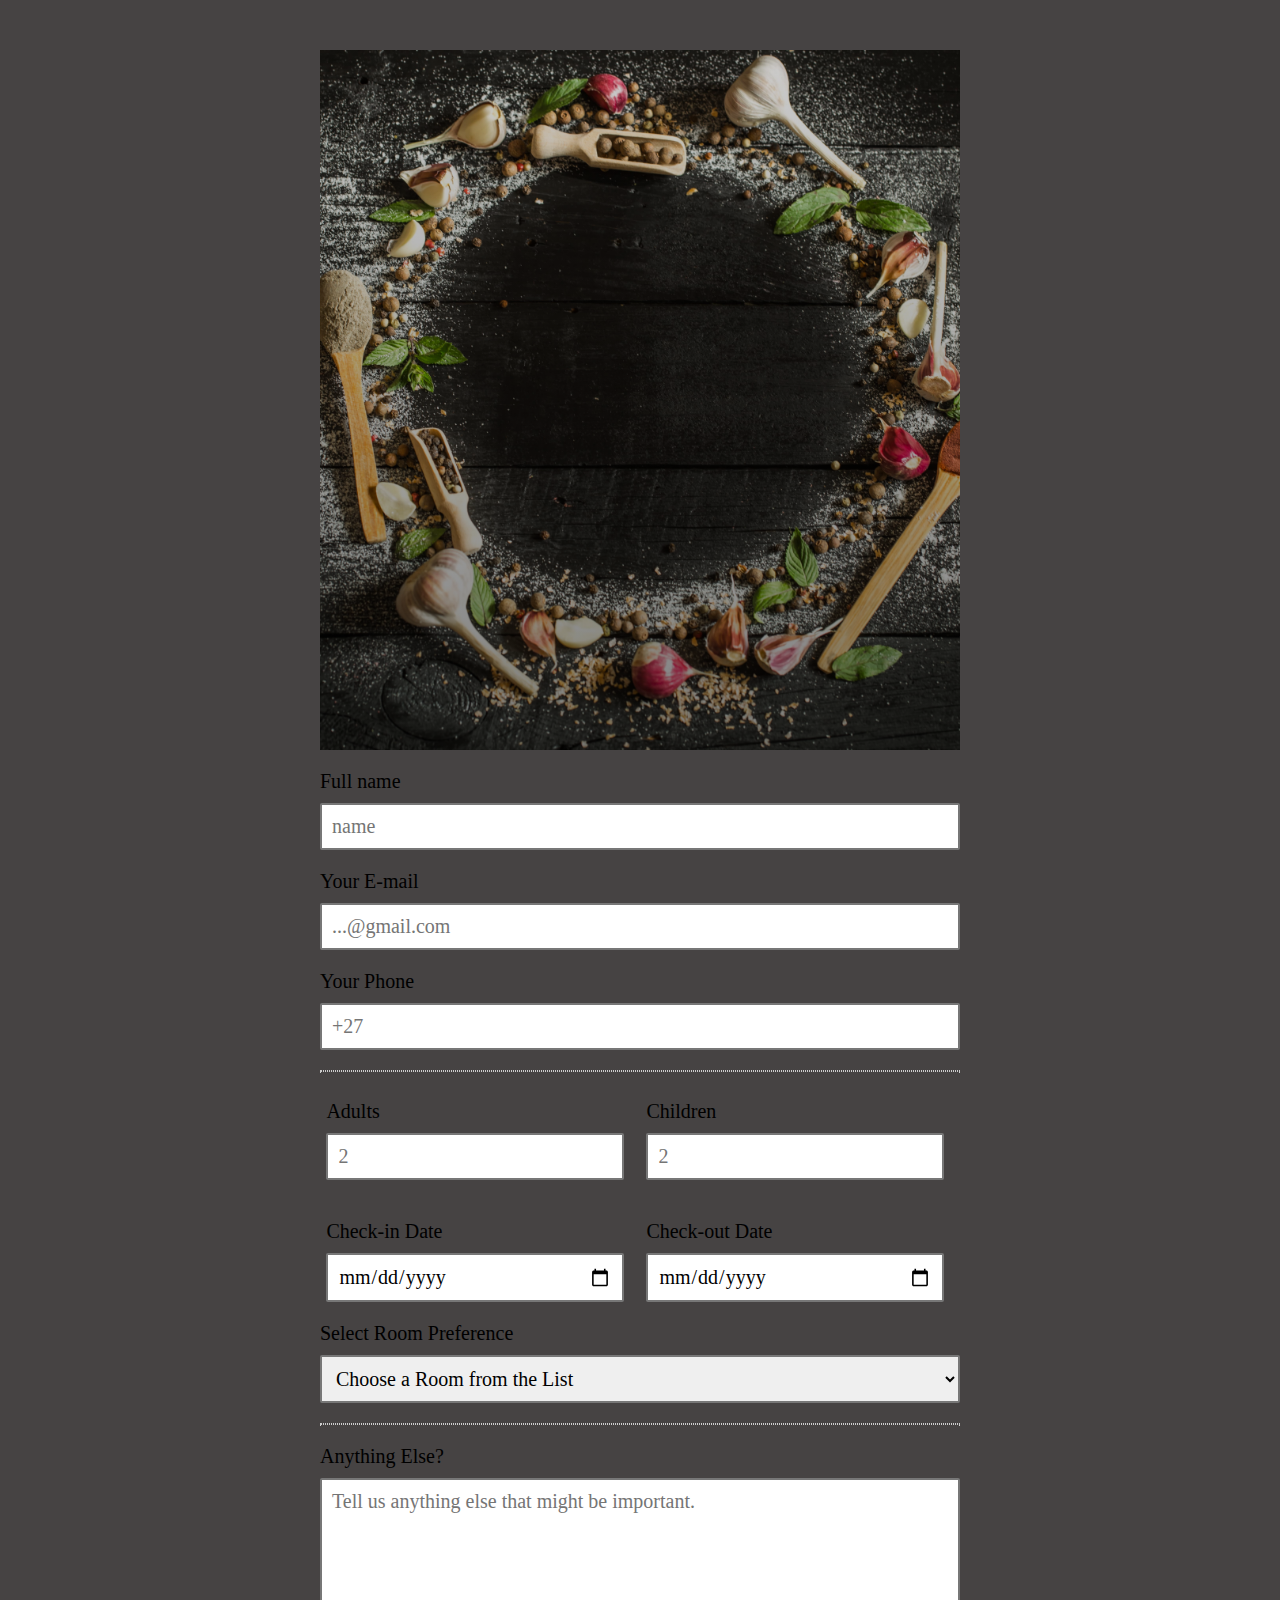
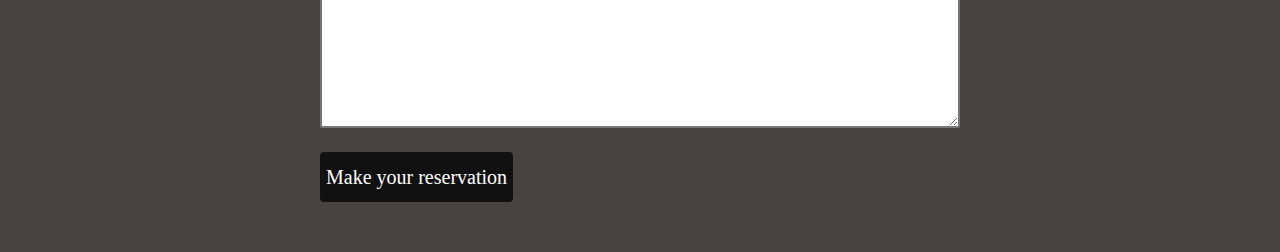
==== bookform.html @ a6228bb0 "Add files via upload" ====
<!DOCTYPE html>
<html lang="en">
  <head>
    <meta charset="UTF-8" />
    <meta http-equiv="X-UA-Compatible" content="IE=edge" />
    <meta name="viewport" content="width=device-width, initial-scale=1.0" />
    <title>Document</title>
    <link rel="stylesheet" href="bookform.css" />
  </head>

  <body>
    <script src="bookform.js"></script>
    <form action=" http://127.0.0.1:5000/add/" method="POST">
      <div class="bg"></div>

      <div class="details">
        <label for="name">Full name</label>
        <input
          type="text"
          id="name"
          name="customer_name"
          placeholder="name"
          pattern="[A-Z\sa-z]{3,20}"
          required
        />
      </div>
      <div class="details">
        <label for="email">Your E-mail</label>
        <input
          type="email"
          id="email"
          name="customers_email"
          placeholder="...@gmail.com"
          required
        />
      </div>
      <div class="details">
        <label for="phone">Your Phone</label>
        <input
          type="tel"
          id="phone"
          name="visitor_phone"
          placeholder="+27"
          pattern="(\d{3})-?\s?(\d{3})-?\s?(\d{4})"
          required
        />
      </div>
      <hr />
      <div class="details inlined">
        <label for="adult">Adults</label>
        <input
          type="number"
          id="adult"
          name="total_adults"
          placeholder="2"
          min="1"
          required
        />
      </div>
      <div class="details inlined">
        <label for="child">Children</label>
        <input
          type="number"
          id="child"
          name="total_children"
          placeholder="2"
          min="0"
          required
        />
      </div>
      <div class="details inlined">
        <label for="checkin-date">Check-in Date</label>
        <input type="date" id="checkin-date" name="checkin" required />
      </div>
      <div class="details inlined">
        <label for="checkout-date">Check-out Date</label>
        <input type="date" id="checkout-date" name="checkout" required />
      </div>
      <div class="details">
        <label for="room-selection">Select Room Preference</label>
        <select id="room-selection" name="dish" required>
          <option value="">Choose a Room from the List</option>
          <option value="connecting">Connecting</option>
          <option value="adjoining">Adjoining</option>
          <option value="adjacent">Adjacent</option>
        </select>
      </div>
      <hr />
      <div class="details">
        <label for="message">Anything Else?</label>
        <textarea
          id="message"
          name="text"
          placeholder="Tell us anything else that might be important."
          required
        ></textarea>
      </div>
      <button type="submit">Make your reservation</button>
    </form>
  </body>
</html>
---- bookform.css ----
body {
  width: 50%;
  margin: 0 auto;
  padding: 50px;
  background-color: rgb(70, 67, 67);
}

div.details {
  margin: 20px 0;
}

div.details.inlined {
  width: 49%;
  display: inline-block;
  float: left;
  margin-left: 1%;
}

label {
  display: block;
  font-family: "Nanum Gothic";
  padding-bottom: 10px;
  font-size: 1.25em;
}

input,
select,
textarea {
  border-radius: 2px;
  border: 2px solid #777;
  box-sizing: border-box;
  font-size: 1.25em;
  font-family: "Nanum Gothic";
  width: 100%;
  padding: 10px;
}

div.details.inlined input {
  width: 95%;
  display: inline-block;
}

textarea {
  height: 250px;
}

hr {
  border: 1px dotted #ccc;
}

button {
  height: 50px;
  background: rgb(17, 17, 17);
  border: none;
  color: white;
  font-size: 1.25em;
  font-family: "Nanum Gothic";
  border-radius: 4px;
  cursor: pointer;
}

button:hover {
  border: 2px solid black;
}
.bg {
  background-image: linear-gradient(rgba(0, 0, 0, 0.2), rgba(0, 0, 0, 0.5)),
    url("spices-black-background-space-text\(1\)-min\(1\).jpg");
  width: 100%;
  min-height: 700px;

  background-position: center;
  background-repeat: no-repeat;
  background-size: cover;
  position: relative;
  height: 100%;
}
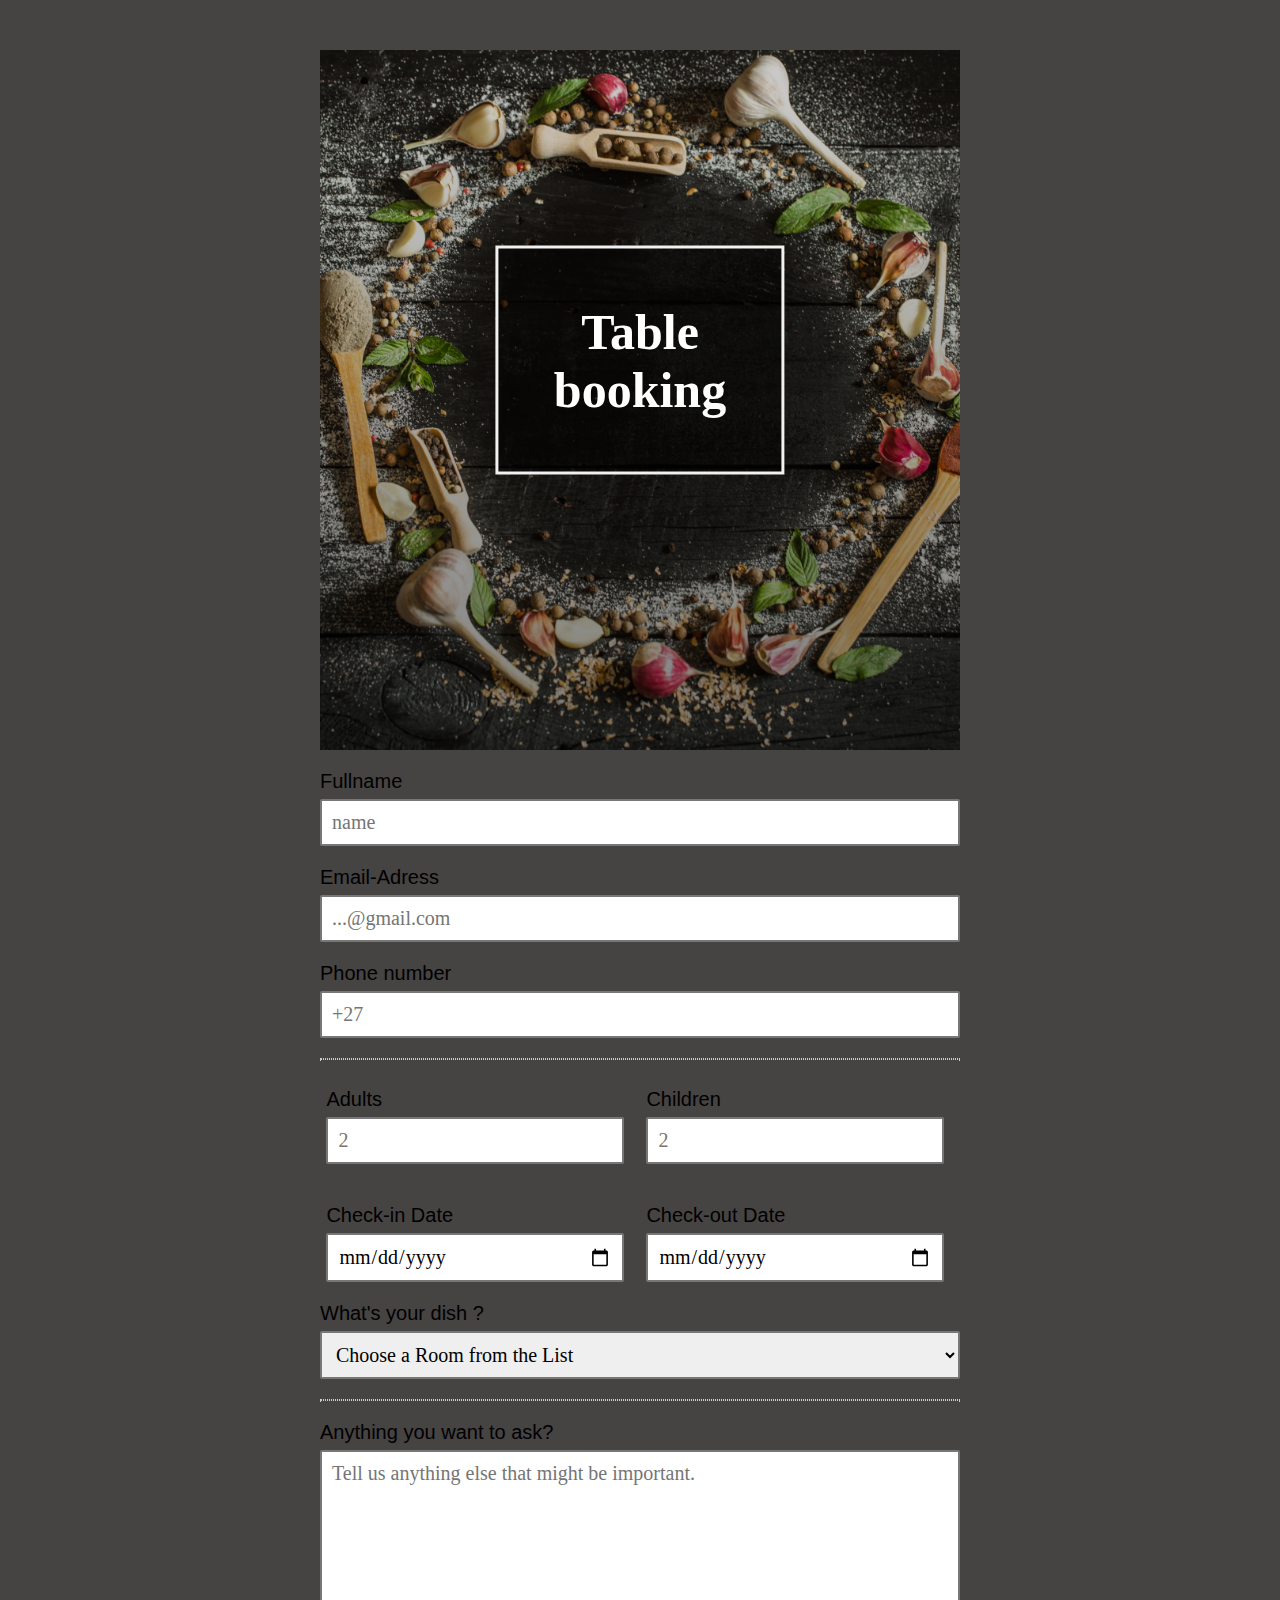
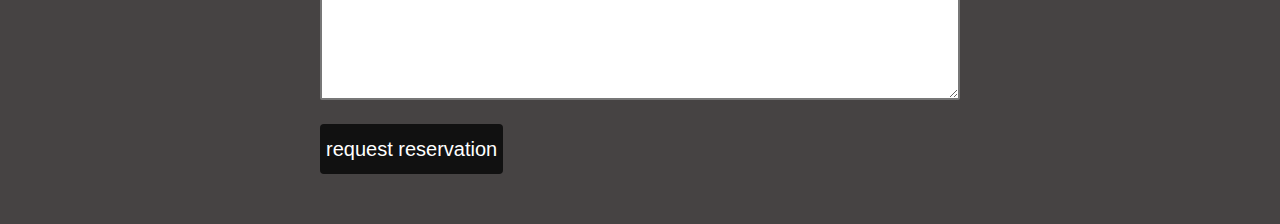
==== commit 4fa6d7cb: "Add files via upload" ====
--- a/bookform.html
+++ b/bookform.html
@@ -9,12 +9,18 @@
   </head>
 
   <body>
+    <div class="menu-image"></div>
+
+    <div class="bg-text">
+      <h1 style="font-size: 50px">Table booking</h1>
+    </div>
+
     <script src="bookform.js"></script>
-    <form action=" http://127.0.0.1:5000/add/" method="POST">
+    <form action="http://127.0.0.1:5000/add/" method="POST">
       <div class="bg"></div>
 
       <div class="details">
-        <label for="name">Full name</label>
+        <label for="name">Fullname</label>
         <input
           type="text"
           id="name"
@@ -25,7 +31,7 @@
         />
       </div>
       <div class="details">
-        <label for="email">Your E-mail</label>
+        <label for="email">Email-Adress</label>
         <input
           type="email"
           id="email"
@@ -35,7 +41,7 @@
         />
       </div>
       <div class="details">
-        <label for="phone">Your Phone</label>
+        <label for="phone">Phone number</label>
         <input
           type="tel"
           id="phone"
@@ -77,17 +83,19 @@
         <input type="date" id="checkout-date" name="checkout" required />
       </div>
       <div class="details">
-        <label for="room-selection">Select Room Preference</label>
+        <label for="room-selection">What's your dish ?</label>
         <select id="room-selection" name="dish" required>
           <option value="">Choose a Room from the List</option>
-          <option value="connecting">Connecting</option>
-          <option value="adjoining">Adjoining</option>
-          <option value="adjacent">Adjacent</option>
+          <option>Breakfast menu</option>
+          <option>Desserts</option>
+          <option>Burger menu</option>
+          <option>Snack Boards</option>
+          <option>Trammezzini</option>
         </select>
       </div>
       <hr />
       <div class="details">
-        <label for="message">Anything Else?</label>
+        <label for="message">Anything you want to ask?</label>
         <textarea
           id="message"
           name="text"
@@ -95,7 +103,7 @@
           required
         ></textarea>
       </div>
-      <button type="submit">Make your reservation</button>
+      <button type="submit">request reservation</button>
     </form>
   </body>
 </html>
--- a/bookform.css
+++ b/bookform.css
@@ -18,9 +18,10 @@
 
 label {
   display: block;
-  font-family: "Nanum Gothic";
-  padding-bottom: 10px;
+  padding-bottom: 6px;
   font-size: 1.25em;
+  font-family: "Trebuchet MS", "Lucida Sans Unicode", "Lucida Grande",
+    "Lucida Sans", Arial, sans-serif;
 }
 
 input,
@@ -54,7 +55,8 @@
   border: none;
   color: white;
   font-size: 1.25em;
-  font-family: "Nanum Gothic";
+  font-family: "Trebuchet MS", "Lucida Sans Unicode", "Lucida Grande",
+    "Lucida Sans", Arial, sans-serif;
   border-radius: 4px;
   cursor: pointer;
 }
@@ -74,3 +76,20 @@
   position: relative;
   height: 100%;
 }
+
+.bg-text {
+  background-color: rgb(0, 0, 0); /* Fallback color */
+  background-color: rgba(0, 0, 0, 0.4); /* Black w/opacity/see-through */
+  color: white;
+  font-weight: bold;
+  border: 3px solid #f1f1f1;
+  position: absolute;
+  top: 40%;
+  left: 50%;
+  transform: translate(-50%, -50%);
+  z-index: 2;
+  width: 19%;
+  padding: 20px;
+  text-align: center;
+  font-family: cursive;
+}
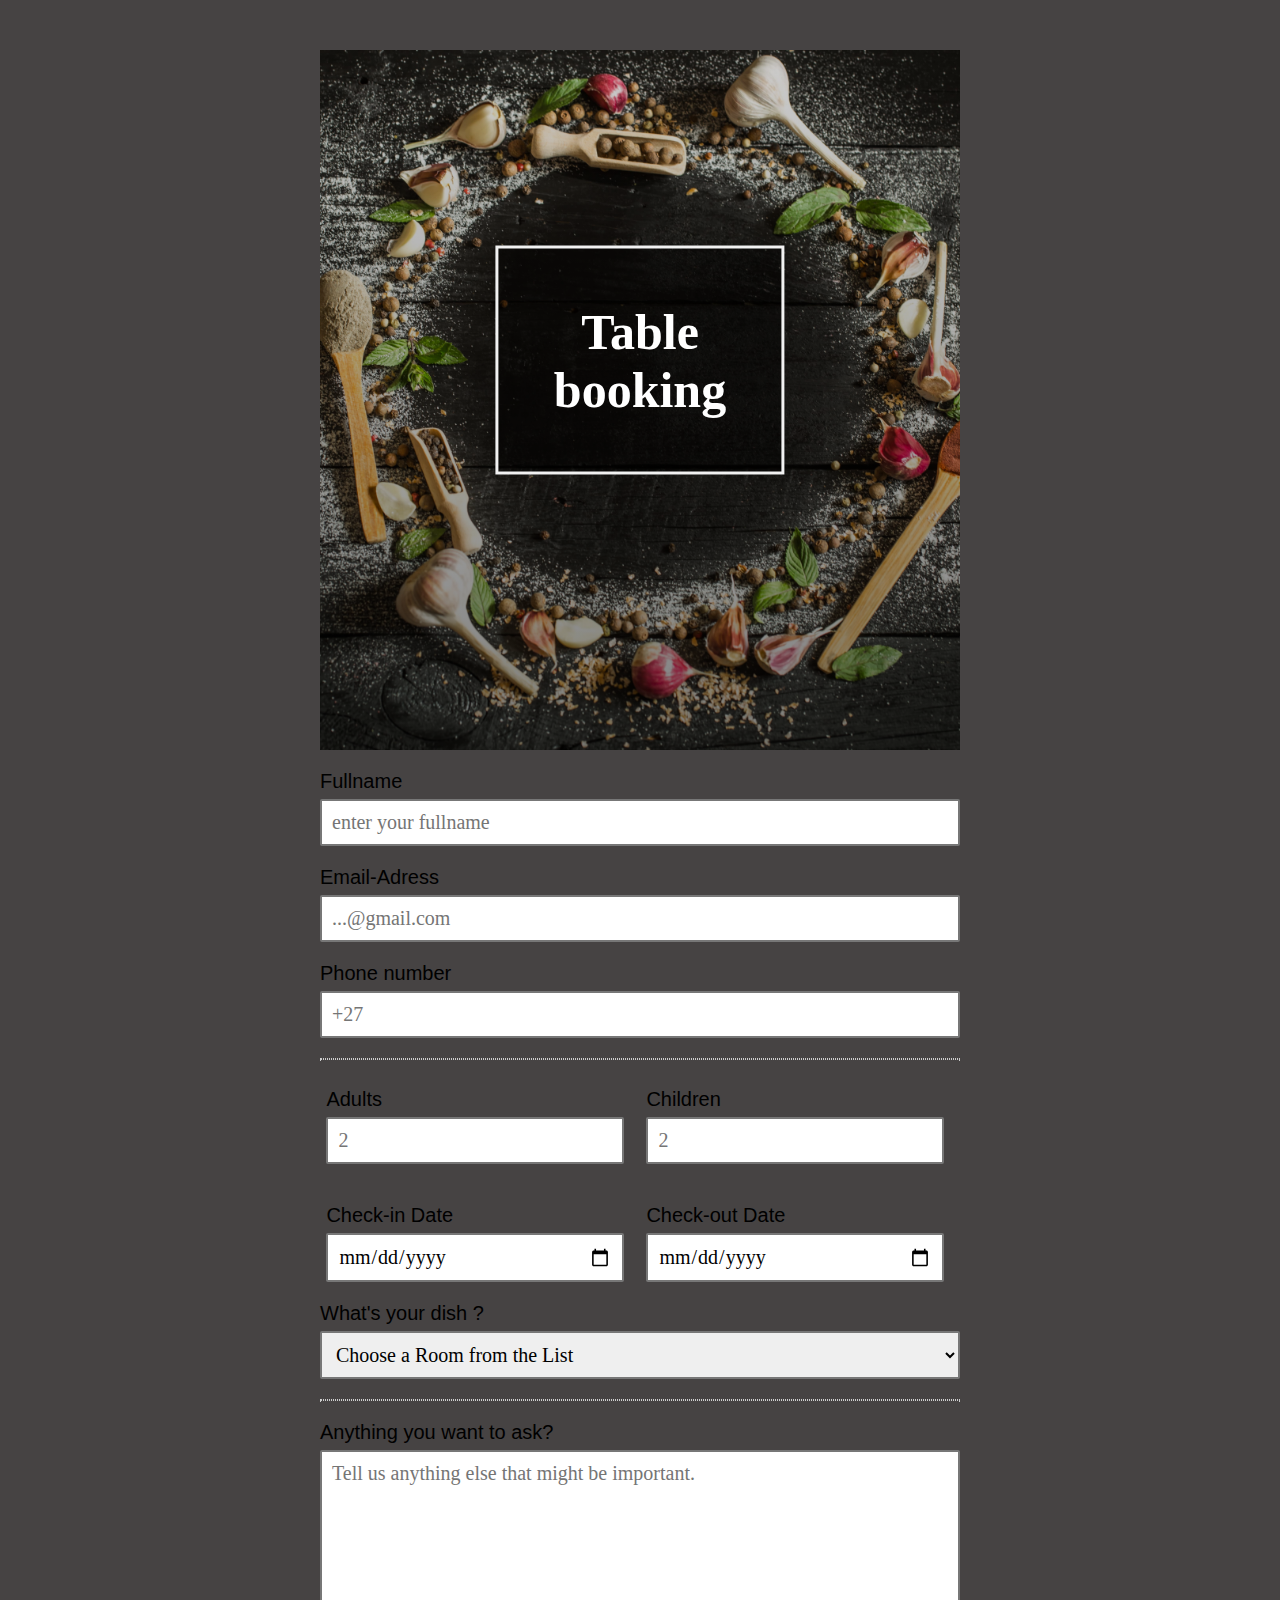
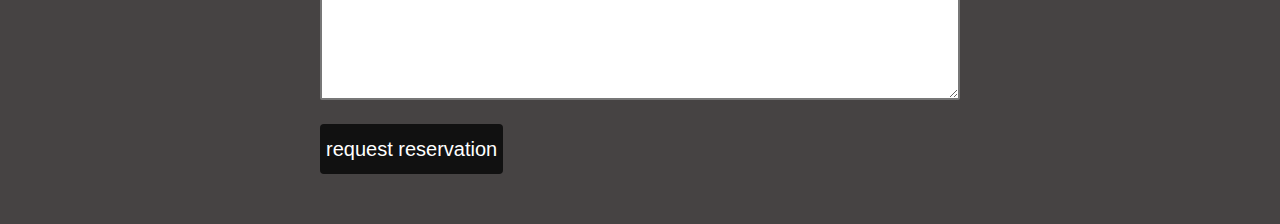
==== commit bb10a1fb: "Add files via upload" ====
--- a/bookform.html
+++ b/bookform.html
@@ -25,7 +25,7 @@
           type="text"
           id="name"
           name="customer_name"
-          placeholder="name"
+          placeholder="enter your fullname"
           pattern="[A-Z\sa-z]{3,20}"
           required
         />
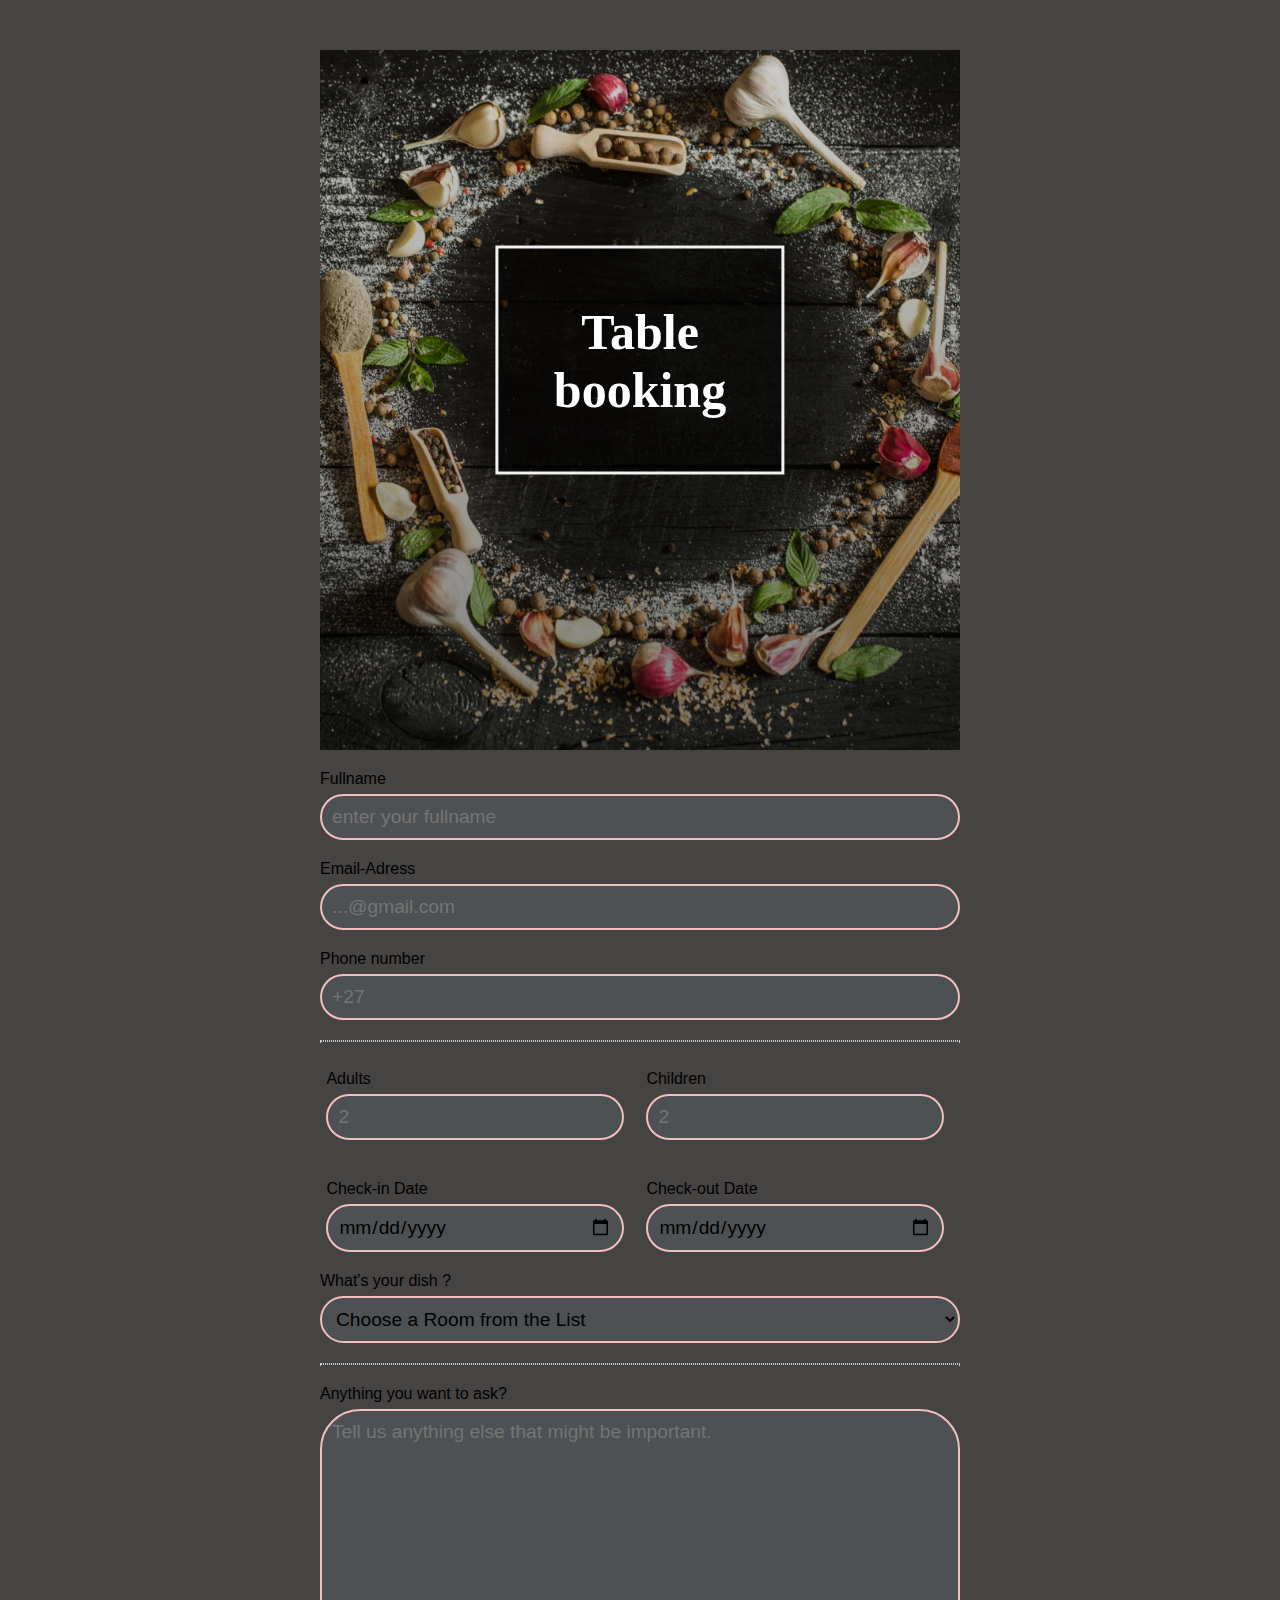
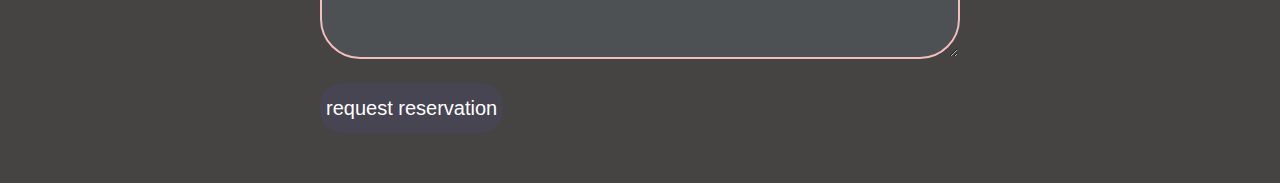
==== commit b0338933: "Add files via upload" ====
--- a/bookform.html
+++ b/bookform.html
@@ -16,7 +16,10 @@
     </div>
 
     <script src="bookform.js"></script>
-    <form action="http://127.0.0.1:5000/add/" method="POST">
+    <form
+      action=" https://shielded-retreat-11649.herokuapp.com/add/"
+      method="POST"
+    >
       <div class="bg"></div>
 
       <div class="details">
--- a/bookform.css
+++ b/bookform.css
@@ -19,21 +19,21 @@
 label {
   display: block;
   padding-bottom: 6px;
-  font-size: 1.25em;
-  font-family: "Trebuchet MS", "Lucida Sans Unicode", "Lucida Grande",
-    "Lucida Sans", Arial, sans-serif;
+  font-size: -1.75em;
+  font-family: "Raleway", sans-serif;
 }
 
 input,
 select,
 textarea {
-  border-radius: 2px;
-  border: 2px solid #777;
+  border-radius: 40px;
+  border: 2px solid #f2bebe;
   box-sizing: border-box;
-  font-size: 1.25em;
-  font-family: "Nanum Gothic";
+  font-size: 1.2em;
+  font-family: "Raleway", sans-serif;
   width: 100%;
   padding: 10px;
+  background-color: #4e5153;
 }
 
 div.details.inlined input {
@@ -51,13 +51,12 @@
 
 button {
   height: 50px;
-  background: rgb(17, 17, 17);
+  background: rgb(70, 69, 81);
   border: none;
   color: white;
   font-size: 1.25em;
-  font-family: "Trebuchet MS", "Lucida Sans Unicode", "Lucida Grande",
-    "Lucida Sans", Arial, sans-serif;
-  border-radius: 4px;
+  font-family: "Raleway", sans-serif;
+  border-radius: 22px;
   cursor: pointer;
 }
 
